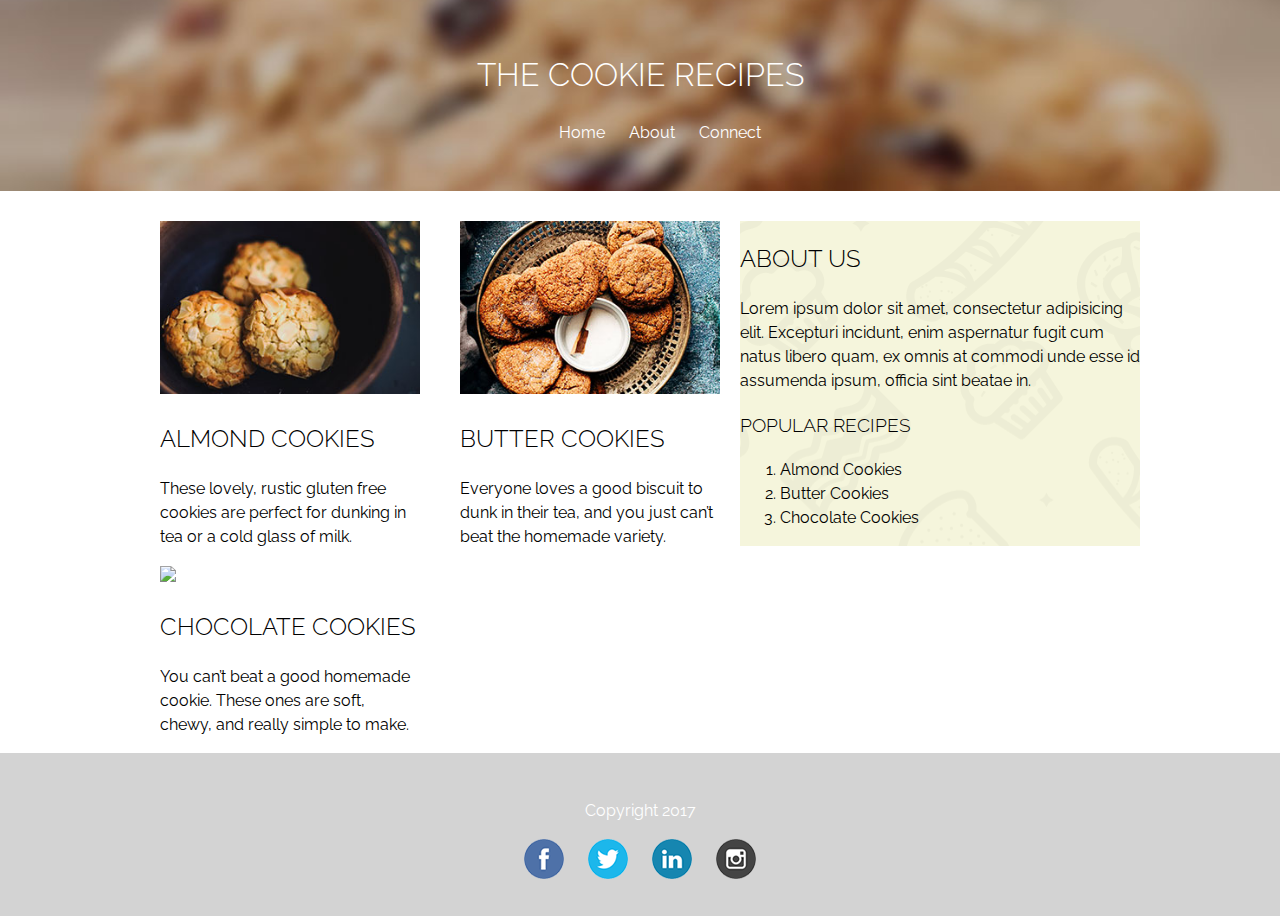
==== index.html @ 63d1eea1 "Add files via upload" ====
<!DOCTYPE html>
<html>
<head>
<title>M Y  W E B S I T E</title>
<link rel="stylesheet" href="css/style.css">

<link href="https://fonts.googleapis.com/css?family=Raleway:300,400,700" rel="stylesheet">

</head>
<body>

<header>
<h1>The Cookie Recipes</h1>
<ul>
	<li><a href="#">Home</a></li>
	<li><a href="#">About</a></li>
	<li><a href="#">Connect</a></li>
</ul>
</header>

<div class="container">
	<div class="sidebar">
		<h2>About Us</h2>
		<p>Lorem ipsum dolor sit amet, consectetur adipisicing elit. Excepturi incidunt, enim aspernatur fugit cum natus libero quam, ex omnis at commodi unde esse id assumenda ipsum, officia sint beatae in.</p>

		<h3>Popular Recipes</h3>
		<ol>
		<li>Almond Cookies</li>
		<li>Butter Cookies</li>
		<li>Chocolate Cookies</li>
		</ol>
	</div>

<div class="recipes">
		<article>
			<img src="images/almond-cookies.jpg">
			<h2>Almond Cookies</h2>
			<p>These lovely, rustic gluten free cookies are perfect for dunking in tea or a cold glass of milk.</p>
		</article>
		<article>
			<img src="images/butter-cookies.jpg">
			<h2>Butter Cookies</h2>
			<p>Everyone loves a good biscuit to dunk in their tea, and you just can’t beat the homemade variety.</p>
		</article>
		<article>
			<img src="images/Chocolate-cookies.jpg">
			<h2>Chocolate Cookies</h2>
			<p>You can’t beat a good homemade cookie. These ones are soft, chewy, and really simple to make.</p>
		</article>
	</div>
</div>

<footer>
<p>Copyright 2017</p>
<a href="#"><img src="images/facebook.png"></a>
<a href="#"><img src="images/twitter.png"></a>
<a href="#"><img src="images/linkedin.png"></a>
<a href="#"><img src="images/instagram.png"></a>
</footer>


</body>
</html>
---- css/style.css ----
* {
  box-sizing: border-box;
}

body{
	font-family: 'Raleway', sans-serif;
	line-height:1.5;
	margin:0;
}

h1, h2, h3{
	text-transform:uppercase;
	font-weight:300;
}

header{
	text-align:center;
	color:white;
	background-color:#ef6c00; 
	background-image:url(../images/header-bg.jpg);
	background-size:cover;
	background-position:center;
	padding:30px;
	margin-bottom:30px;
}

header li{
	display:inline;
}

a{
	color:white;
	text-decoration:none;
	margin:10px;
}

header a:hover{
	background-color:beige;
}

.container{
	width:1000px;
	margin:0 auto;
}

.sidebar{
	width:40%;
	float:right;
	background-color:beige;
	background-image:url(../images/sidebar-bg.png);
}

.recipes{
	width:60%;
	float:left;
}

footer{
	clear:both;
	text-align:center;
	color:white;
	background-color:lightgrey;
	padding: 30px;
}

article{
	width:50%;
	float:left;
	padding:0 20px;
}

article img{
	width:100%;
}

@media (max-width:1000px) {
	.sidebar{
		display:none;
	}

	.recipes, .container{
		width:100%;
	}
}

@media (max-width:600px){
	article{
		width:100%;
	}
}
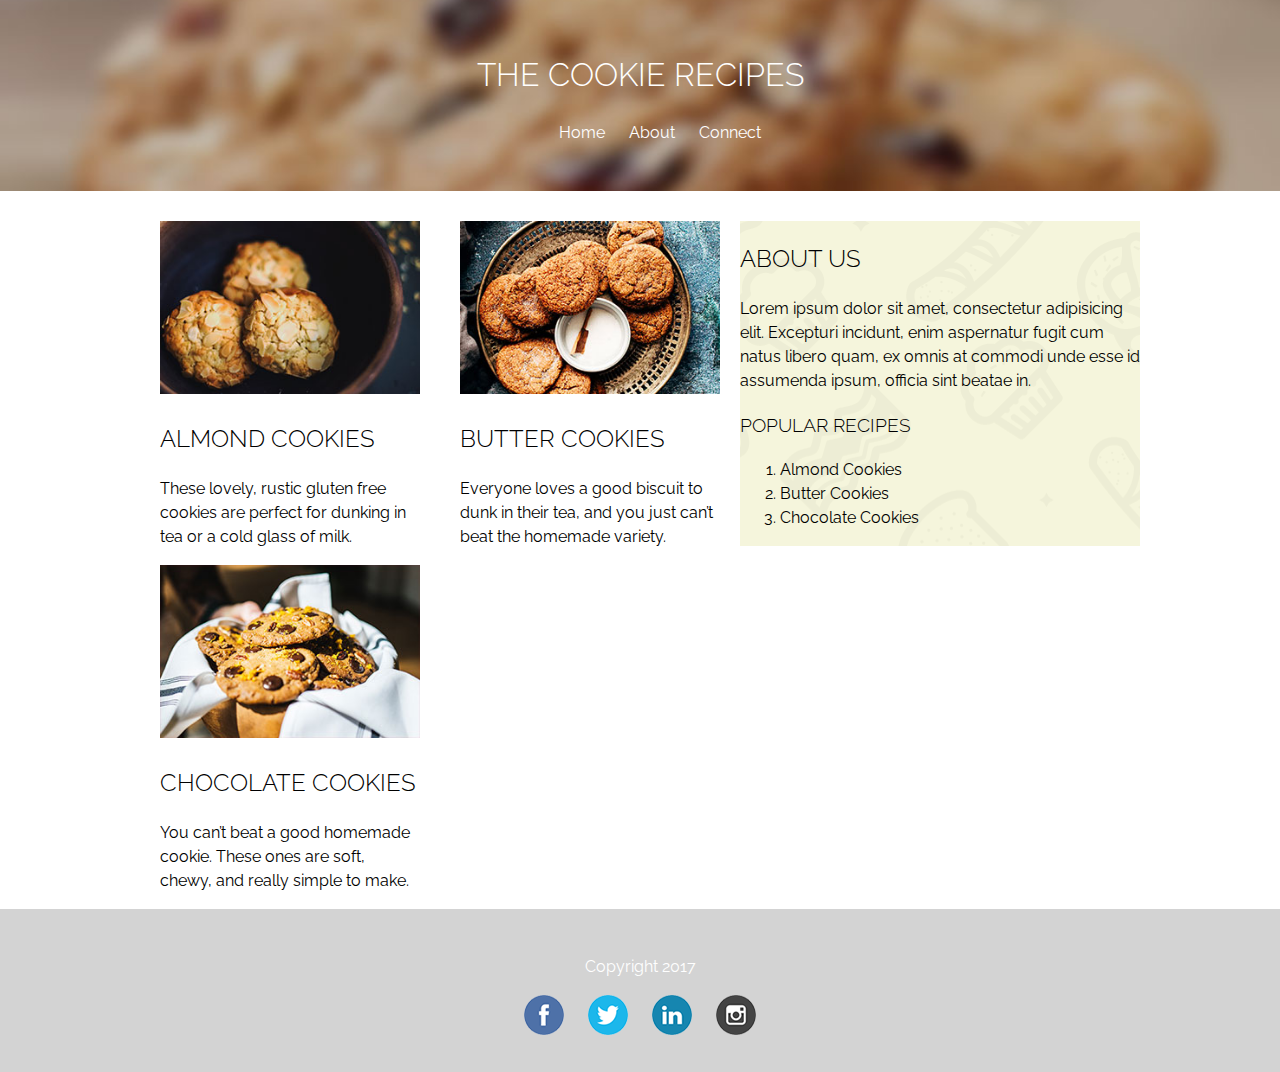
==== commit a4b97c51: "Add files via upload" ====
--- a/index.html
+++ b/index.html
@@ -43,7 +43,7 @@
 			<p>Everyone loves a good biscuit to dunk in their tea, and you just can’t beat the homemade variety.</p>
 		</article>
 		<article>
-			<img src="images/Chocolate-cookies.jpg">
+			<img src="images/chocolate-cookies.jpg">
 			<h2>Chocolate Cookies</h2>
 			<p>You can’t beat a good homemade cookie. These ones are soft, chewy, and really simple to make.</p>
 		</article>
